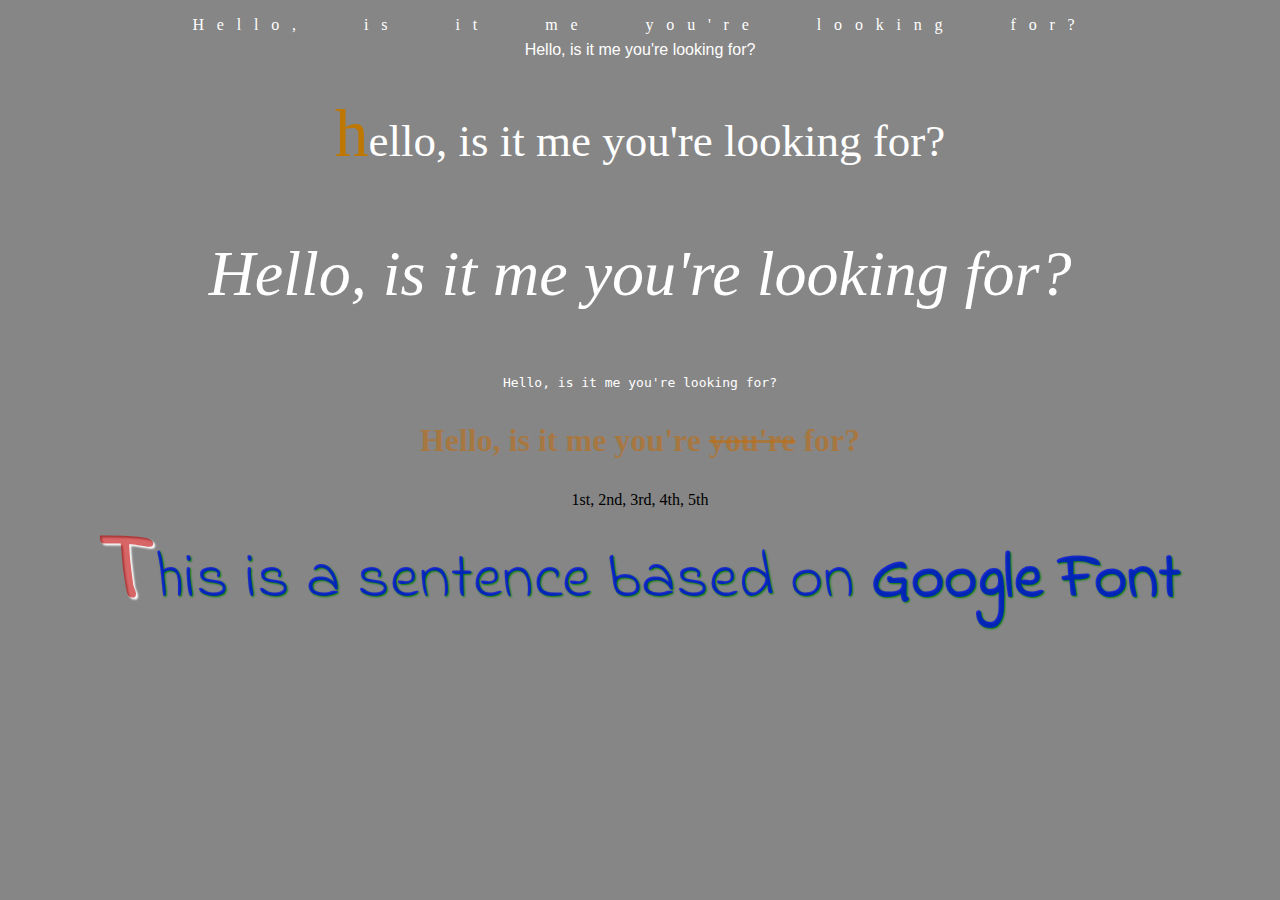
==== tutorial/formatting_text/index.html @ 07b74b2c "add folder formatting_text" ====
<!DOCTYPE html>
<html lang="en">
<head>
    <meta charset="UTF-8">
    <title>Title</title>
    <link href="https://fonts.googleapis.com/css?family=Indie+Flower&display=swap" rel="stylesheet">
    <link rel="stylesheet" href="main.css">
</head>
<body>
    <p class="serif">Hello, is it me you're looking for?</p>
    <p class="sans-serif">Hello, is it me you're looking for?</p>
    <p class="cursive">Hello, is it me you're looking for?</p>
    <p class="fantasy">Hello, is it me you're looking for?</p>
    <p class="monospace">Hello, is it me you're looking for?</p>
    <p class="multi">Hello, is it <strong>me</strong> you're <strike>you're</strike> for?</p>
    <p class="ordinal">1st, 2nd, 3rd, 4th, 5th</p>
    <p class="google_font">This is a sentence based on <strong>Google Font</strong></p>
</body>
</html>
---- tutorial/formatting_text/main.css ----
html {
    background-color: #868686;
    text-align: center;
}

/*font-family*/
.serif {
    font-family: serif;
    color: white;
    letter-spacing: 1vw;
    word-spacing: 3vw;
}

.sans-serif {
    font-family: sans-serif;
    color: white;
    line-height: 0;
}

.monospace {
    font-family: monospace;
    color: white;
}

.fantasy {
    font-family: fantasy;
    color: white;
    font-size: 5vw;
    font-style: italic;
}

.cursive {
    font-family: cursive;
    color: white;
    font-size: 5vh;
    font-weight: lighter;
    font-variant: titling-caps;
}

.cursive::first-letter {
    font-family: fantasy;
    font-size: 1.5em;
    color: rgb(190,120,1);
    text-transform: lowercase;
}

.multi {
    font-family: "Times New Roman", sans-serif;
    color: white;
    font-size: 2rem;
    font-weight: 900;
    color: rgba(190,110,20,0.6);
}

@font-face {
    font-family: "Source Sans Pro";
    font-style: normal;
    font-weight: 400;
    src: url("https://mdn.mozillademos.org/files/15757/SourceSansPro-Regular.otf") format("opentype");
}

.ordinal {
    font-variant-numeric: ordinal;
    font-family: "Source Sans Pro";
}

.google_font {
    font-family: 'Indie Flower', cursive;
    font-size: 5vw;
    color: rgba(0,0,255,0.7);
    line-height: 0;
    text-shadow: 1px 1px 2px green;
}

.google_font::first-letter {
    font-size: 1.5em;
    color: rgba(190,0,0,0.6);
    font-weight: bold;
    text-shadow: 2px 2px 2px white;
}
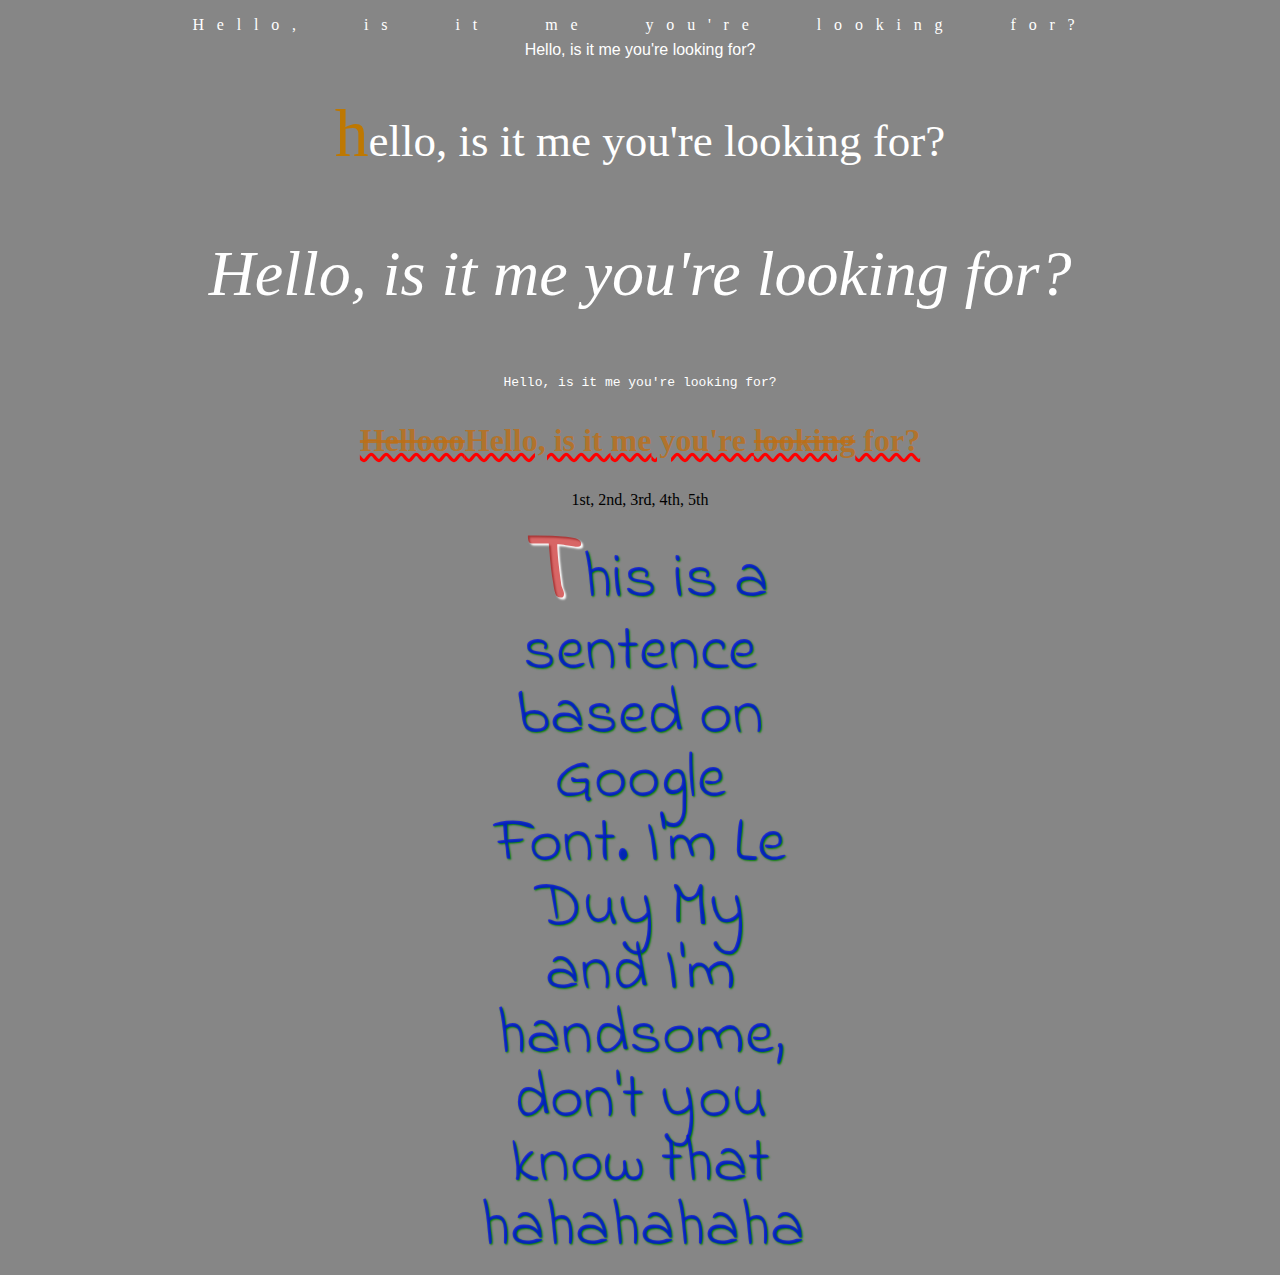
==== commit 03224c15: "Add more files" ====
--- a/tutorial/formatting_text/index.html
+++ b/tutorial/formatting_text/index.html
@@ -12,8 +12,8 @@
     <p class="cursive">Hello, is it me you're looking for?</p>
     <p class="fantasy">Hello, is it me you're looking for?</p>
     <p class="monospace">Hello, is it me you're looking for?</p>
-    <p class="multi">Hello, is it <strong>me</strong> you're <strike>you're</strike> for?</p>
+    <p class="multi"><del>Hellooo</del>Hello, is it <strong>me</strong> you're <strike>looking</strike> for?</p>
     <p class="ordinal">1st, 2nd, 3rd, 4th, 5th</p>
-    <p class="google_font">This is a sentence based on <strong>Google Font</strong></p>
+    <p class="google_font">This is a sentence based on Google Font. I'm Le Duy My and I'm handsome, don't you know that hahahahaha</p>
 </body>
 </html>--- a/tutorial/formatting_text/main.css
+++ b/tutorial/formatting_text/main.css
@@ -1,6 +1,7 @@
 html {
     background-color: #868686;
     text-align: center;
+    align-items: center;
 }
 
 /*font-family*/
@@ -49,7 +50,8 @@
     color: white;
     font-size: 2rem;
     font-weight: 900;
-    color: rgba(190,110,20,0.6);
+    color: rgba(190,110,20,0.8);
+    text-decoration: underline red wavy;
 }
 
 @font-face {
@@ -68,8 +70,11 @@
     font-family: 'Indie Flower', cursive;
     font-size: 5vw;
     color: rgba(0,0,255,0.7);
-    line-height: 0;
+    line-height: 1;
     text-shadow: 1px 1px 2px green;
+    text-indent: 1rem;
+    max-width: 20rem;
+    margin: 0 auto;
 }
 
 .google_font::first-letter {
